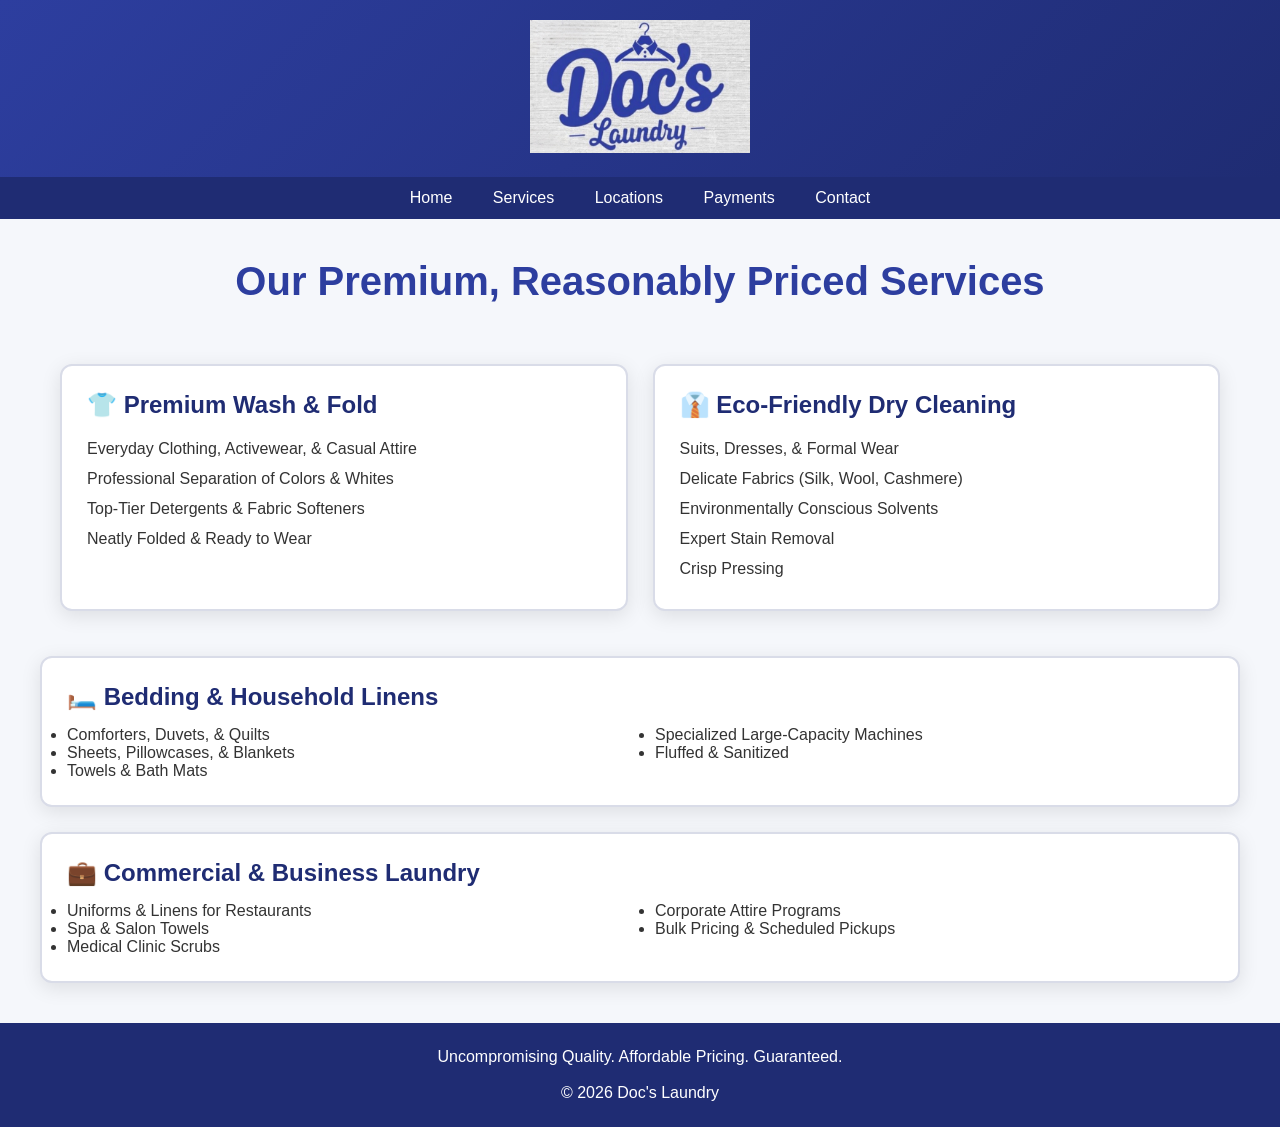
==== services.html @ 60afcdf7 "Upload missing services.html and styles.css files" ====
<!DOCTYPE html>
<html lang="en">
<head>
<meta charset="UTF-8">
<meta name="viewport" content="width=device-width, initial-scale=1.0">
<title>Doc's Laundry Services</title>

<style>
*{
    margin:0;
    padding:0;
    box-sizing:border-box;
}

body{
    font-family:'Segoe UI',sans-serif;
    background:#f5f7fb;
    color:#333;
}

header{
    background:linear-gradient(135deg,#2d3e9f,#1f2c73);
    padding:20px;
    text-align:center;
}

.logo{
    max-width:220px;
}

nav{
    background:#1f2c73;
    padding:12px;
    text-align:center;
}

nav a{
    color:white;
    text-decoration:none;
    margin:0 18px;
}

.hero{
    text-align:center;
    padding:40px 20px;
}

.hero h1{
    color:#2d3e9f;
    font-size:2.5rem;
}

.services-grid{
    max-width:1200px;
    margin:auto;
    padding:20px;
    display:grid;
    grid-template-columns:repeat(auto-fit,minmax(350px,1fr));
    gap:25px;
}

.service-card{
    background:white;
    border-radius:12px;
    padding:25px;
    box-shadow:0 5px 20px rgba(0,0,0,.1);
    border:2px solid #d9dce8;
}

.service-card h2{
    color:#1f2c73;
    margin-bottom:15px;
}

.service-card ul{
    list-style:none;
}

.service-card li{
    padding:6px 0;
}

.full-width{
    max-width:1200px;
    margin:25px auto;
    background:white;
    border-radius:12px;
    padding:25px;
    box-shadow:0 5px 20px rgba(0,0,0,.1);
    border:2px solid #d9dce8;
}

.two-column{
    display:grid;
    grid-template-columns:1fr 1fr;
    gap:30px;
}

footer{
    margin-top:40px;
    background:#1f2c73;
    color:white;
    text-align:center;
    padding:25px;
}

@media(max-width:768px){
    .two-column{
        grid-template-columns:1fr;
    }
}
</style>
</head>

<body>

<header>
    <img src="IMG_0883.jpeg" alt="Doc's Laundry Logo" class="logo">
</header>

<nav>
    <a href="index.html">Home</a>
    <a href="services.html">Services</a>
    <a href="index.html#locations">Locations</a>
    <a href="index.html#payments">Payments</a>
    <a href="index.html#contact">Contact</a>
</nav>

<section class="hero">
    <h1>Our Premium, Reasonably Priced Services</h1>
</section>

<div class="services-grid">

    <div class="service-card">
        <h2>👕 Premium Wash & Fold</h2>
        <ul>
            <li>Everyday Clothing, Activewear, & Casual Attire</li>
            <li>Professional Separation of Colors & Whites</li>
            <li>Top-Tier Detergents & Fabric Softeners</li>
            <li>Neatly Folded & Ready to Wear</li>
        </ul>
    </div>

    <div class="service-card">
        <h2>👔 Eco-Friendly Dry Cleaning</h2>
        <ul>
            <li>Suits, Dresses, & Formal Wear</li>
            <li>Delicate Fabrics (Silk, Wool, Cashmere)</li>
            <li>Environmentally Conscious Solvents</li>
            <li>Expert Stain Removal</li>
            <li>Crisp Pressing</li>
        </ul>
    </div>

</div>

<div class="full-width">
    <h2 style="color:#1f2c73; margin-bottom:15px;">
        🛏️ Bedding & Household Linens
    </h2>

    <div class="two-column">
        <ul>
            <li>Comforters, Duvets, & Quilts</li>
            <li>Sheets, Pillowcases, & Blankets</li>
            <li>Towels & Bath Mats</li>
        </ul>

        <ul>
            <li>Specialized Large-Capacity Machines</li>
            <li>Fluffed & Sanitized</li>
        </ul>
    </div>
</div>

<div class="full-width">
    <h2 style="color:#1f2c73; margin-bottom:15px;">
        💼 Commercial & Business Laundry
    </h2>

    <div class="two-column">
        <ul>
            <li>Uniforms & Linens for Restaurants</li>
            <li>Spa & Salon Towels</li>
            <li>Medical Clinic Scrubs</li>
        </ul>

        <ul>
            <li>Corporate Attire Programs</li>
            <li>Bulk Pricing & Scheduled Pickups</li>
        </ul>
    </div>
</div>

<footer>
    <p>Uncompromising Quality. Affordable Pricing. Guaranteed.</p>
    <br>
    <p>© 2026 Doc's Laundry</p>
</footer>

</body>
</html>
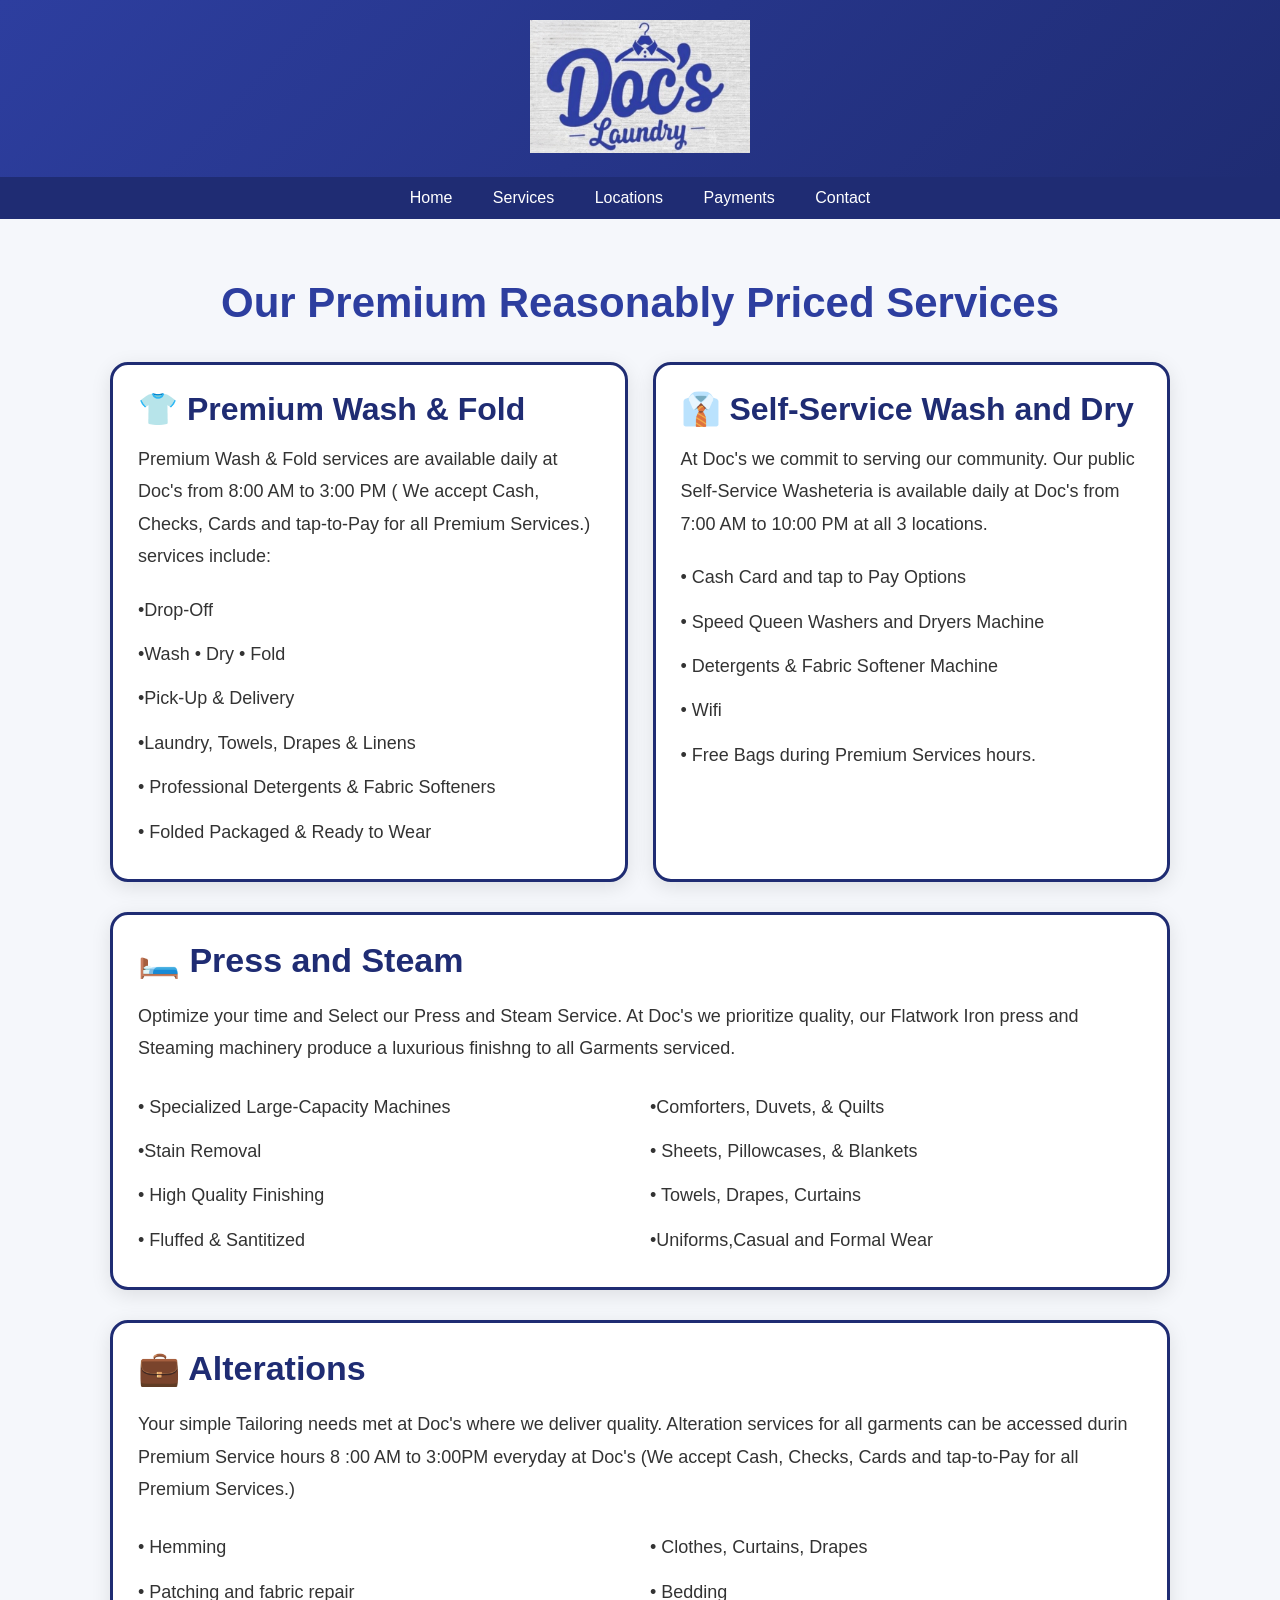
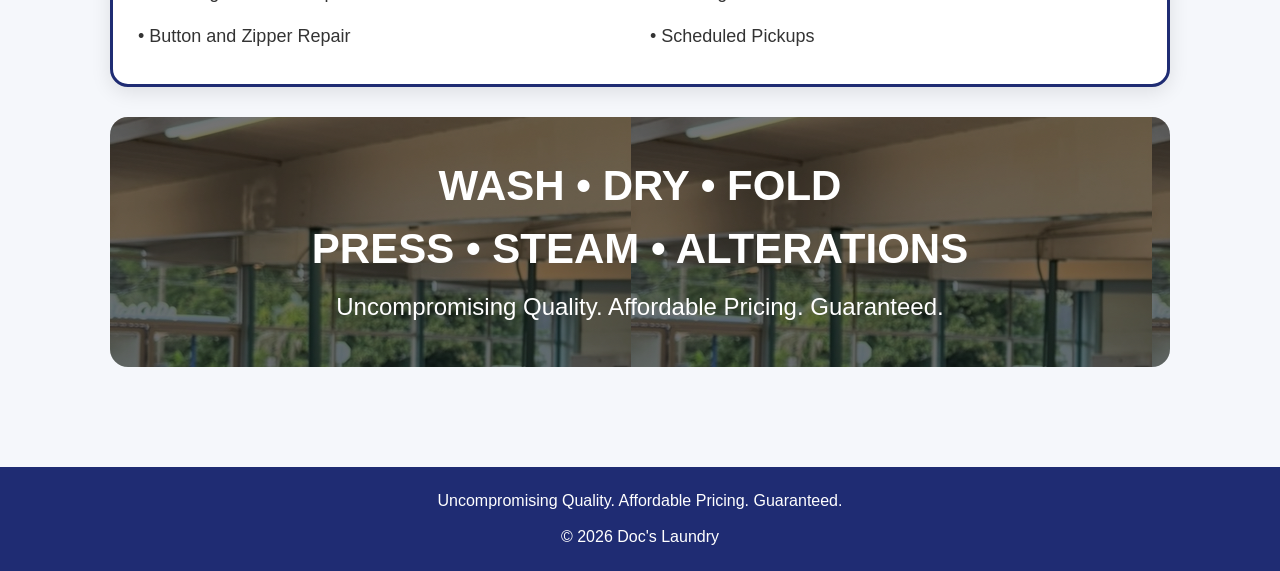
==== commit 93e40ba9: "Update services.html to display exact premium services section content visible on index.html homepag" ====
--- a/services.html
+++ b/services.html
@@ -50,50 +50,135 @@
     font-size:2.5rem;
 }
 
-.services-grid{
-    max-width:1200px;
+section{
+    padding:60px 20px;
+    max-width:1100px;
     margin:auto;
-    padding:20px;
+    width:100%;
+}
+
+h2{
+    text-align:center;
+    margin-bottom:25px;
+    color:#2d3e9f;
+    font-size:42px;
+}
+
+.services-style{
     display:grid;
-    grid-template-columns:repeat(auto-fit,minmax(350px,1fr));
+    grid-template-columns:repeat(auto-fit,minmax(450px,1fr));
     gap:25px;
+    margin-top:35px;
 }
 
 .service-card{
     background:white;
-    border-radius:12px;
+    border-radius:18px;
     padding:25px;
     box-shadow:0 5px 20px rgba(0,0,0,.1);
-    border:2px solid #d9dce8;
-}
-
-.service-card h2{
+    border:3px solid #1f2c73;
+}
+
+.service-card h3{
     color:#1f2c73;
     margin-bottom:15px;
+    font-size:32px;
 }
 
 .service-card ul{
     list-style:none;
+    color:#333;
+    font-size:18px;
+    line-height:1.8;
 }
 
 .service-card li{
     padding:6px 0;
 }
 
-.full-width{
-    max-width:1200px;
-    margin:25px auto;
+.service-card p{
+    margin-bottom: 15px;
+    color:#333;
+    font-size:18px;
+    line-height:1.8;
+}
+
+.full-width-card{
+    margin-top:30px;
     background:white;
-    border-radius:12px;
+    border-radius:18px;
     padding:25px;
     box-shadow:0 5px 20px rgba(0,0,0,.1);
-    border:2px solid #d9dce8;
+    border:3px solid #1f2c73;
+}
+
+.full-width-card h3{
+    color:#1f2c73;
+    font-size:34px;
+    margin-bottom:20px;
+}
+
+.full-width-card p{
+    color:#333;
+    font-size:18px;
+    line-height:1.8;
+    margin-bottom:15px;
 }
 
 .two-column{
     display:grid;
-    grid-template-columns:1fr 1fr;
-    gap:30px;
+    grid-template-columns:repeat(auto-fit,minmax(300px,1fr));
+    gap:20px;
+    margin-top:20px;
+}
+
+.two-column ul{
+    list-style:none;
+    color:#333;
+    font-size:18px;
+    line-height:1.8;
+}
+
+.two-column li{
+    padding:6px 0;
+}
+
+.extra-services{
+    background-image:url('laundry.jpeg');
+    margin-top:30px;
+    border-radius:18px;
+    min-height:250px;
+    display:flex;
+    align-items:center;
+    justify-content:center;
+    position:relative;
+}
+
+.extra-services::before{
+    content:"";
+    position:absolute;
+    inset:0;
+    background:rgba(0,0,0,0.55);
+    border-radius:18px;
+}
+
+.extra-services-content{
+    position:relative;
+    text-align:center;
+    max-width:800px;
+    z-index:1;
+}
+
+.extra-services-content h3{
+    color:white;
+    font-size:42px;
+    margin-bottom:15px;
+}
+
+.extra-services-content p{
+    color:white;
+    font-size:24px;
+    margin-top:20px;
 }
 
 footer{
@@ -126,72 +211,98 @@
     <a href="index.html#contact">Contact</a>
 </nav>
 
-<section class="hero">
-    <h1>Our Premium, Reasonably Priced Services</h1>
+<section>
+    <h2 style="font-size:42px;">
+        Our Premium Reasonably Priced Services
+    </h2>
+
+    <div class="services-style">
+
+        <!-- WASH & FOLD -->
+        <div class="service-card">
+            <h3>👕 Premium Wash & Fold</h3>
+
+            <ul>
+                <p>
+                    Premium Wash & Fold services are available daily at Doc's from 8:00 AM to 3:00 PM ( We accept Cash, Checks, Cards and tap-to-Pay for all Premium Services.) services include:
+                </p>
+                <li>•Drop-Off</li>
+                <li>•Wash • Dry • Fold</li>
+                <li>•Pick-Up & Delivery</li>
+                <li>•Laundry, Towels, Drapes & Linens</li>
+                <li>• Professional Detergents & Fabric Softeners</li>
+                <li>• Folded Packaged & Ready to Wear</li>
+            </ul>
+        </div>
+
+        <!-- Self-Service -->
+        <div class="service-card">
+            <h3>👔 Self-Service Wash and Dry</h3>
+
+            <ul>
+                <p>At Doc's we commit to serving our community. Our public Self-Service Washeteria is available daily at Doc's from 7:00 AM to 10:00 PM at all 3 locations.</p>
+                <li>• Cash Card and tap to Pay Options</li>
+                <li>• Speed Queen Washers and Dryers Machine</li>
+                <li>• Detergents & Fabric Softener Machine</li>
+                <li>• Wifi</li>
+                <li>• Free Bags during Premium Services hours.</li>
+            </ul>
+        </div>
+
+    </div>
+
+    <!--Press Steam -->
+    <div class="full-width-card">
+        <h3>🛏️ Press and Steam</h3>
+        <p>Optimize your time and Select our Press and Steam Service. At Doc's we prioritize quality, our Flatwork Iron press and Steaming machinery produce a luxurious finishng to all Garments serviced.</p>
+        
+        <div class="two-column">
+            <ul>
+                <li>• Specialized Large-Capacity Machines</li>
+                <li>•Stain Removal</li>
+                <li>• High Quality Finishing</li>
+                <li>• Fluffed & Santitized</li>
+            </ul>
+
+            <ul>
+                <li>•Comforters, Duvets, & Quilts</li>
+                <li>• Sheets, Pillowcases, & Blankets</li>
+                <li>• Towels, Drapes, Curtains</li>
+                <li>•Uniforms,Casual and Formal Wear</li>
+            </ul>
+        </div>
+    </div>
+
+    <!-- Alterations -->
+    <div class="full-width-card">
+        <h3>💼 Alterations</h3>
+        <p>Your simple Tailoring needs met at Doc's where we deliver quality. Alteration services for all garments can be accessed durin Premium Service hours 8 :00 AM to 3:00PM everyday at Doc's (We accept Cash, Checks, Cards and tap-to-Pay for all Premium Services.)</p>
+        
+        <div class="two-column">
+            <ul>
+                <li>• Hemming</li>
+                <li>• Patching and fabric repair</li>
+                <li>• Button and Zipper Repair</li>
+            </ul>
+
+            <ul>
+                <li>• Clothes, Curtains, Drapes</li>
+                <li>• Bedding</li>
+                <li>• Scheduled Pickups</li>
+            </ul>
+        </div>
+    </div>
+
+    <!-- EXTRA SERVICES -->
+    <div class="extra-services">
+        <div class="extra-services-content">
+            <h3>WASH • DRY • FOLD</h3>
+            <h3>PRESS • STEAM • ALTERATIONS</h3>
+            <p>Uncompromising Quality. Affordable Pricing. Guaranteed.</p>
+        </div>
+    </div>
+
 </section>
-
-<div class="services-grid">
-
-    <div class="service-card">
-        <h2>👕 Premium Wash & Fold</h2>
-        <ul>
-            <li>Everyday Clothing, Activewear, & Casual Attire</li>
-            <li>Professional Separation of Colors & Whites</li>
-            <li>Top-Tier Detergents & Fabric Softeners</li>
-            <li>Neatly Folded & Ready to Wear</li>
-        </ul>
-    </div>
-
-    <div class="service-card">
-        <h2>👔 Eco-Friendly Dry Cleaning</h2>
-        <ul>
-            <li>Suits, Dresses, & Formal Wear</li>
-            <li>Delicate Fabrics (Silk, Wool, Cashmere)</li>
-            <li>Environmentally Conscious Solvents</li>
-            <li>Expert Stain Removal</li>
-            <li>Crisp Pressing</li>
-        </ul>
-    </div>
-
-</div>
-
-<div class="full-width">
-    <h2 style="color:#1f2c73; margin-bottom:15px;">
-        🛏️ Bedding & Household Linens
-    </h2>
-
-    <div class="two-column">
-        <ul>
-            <li>Comforters, Duvets, & Quilts</li>
-            <li>Sheets, Pillowcases, & Blankets</li>
-            <li>Towels & Bath Mats</li>
-        </ul>
-
-        <ul>
-            <li>Specialized Large-Capacity Machines</li>
-            <li>Fluffed & Sanitized</li>
-        </ul>
-    </div>
-</div>
-
-<div class="full-width">
-    <h2 style="color:#1f2c73; margin-bottom:15px;">
-        💼 Commercial & Business Laundry
-    </h2>
-
-    <div class="two-column">
-        <ul>
-            <li>Uniforms & Linens for Restaurants</li>
-            <li>Spa & Salon Towels</li>
-            <li>Medical Clinic Scrubs</li>
-        </ul>
-
-        <ul>
-            <li>Corporate Attire Programs</li>
-            <li>Bulk Pricing & Scheduled Pickups</li>
-        </ul>
-    </div>
-</div>
 
 <footer>
     <p>Uncompromising Quality. Affordable Pricing. Guaranteed.</p>
@@ -200,4 +311,4 @@
 </footer>
 
 </body>
-</html>+</html>
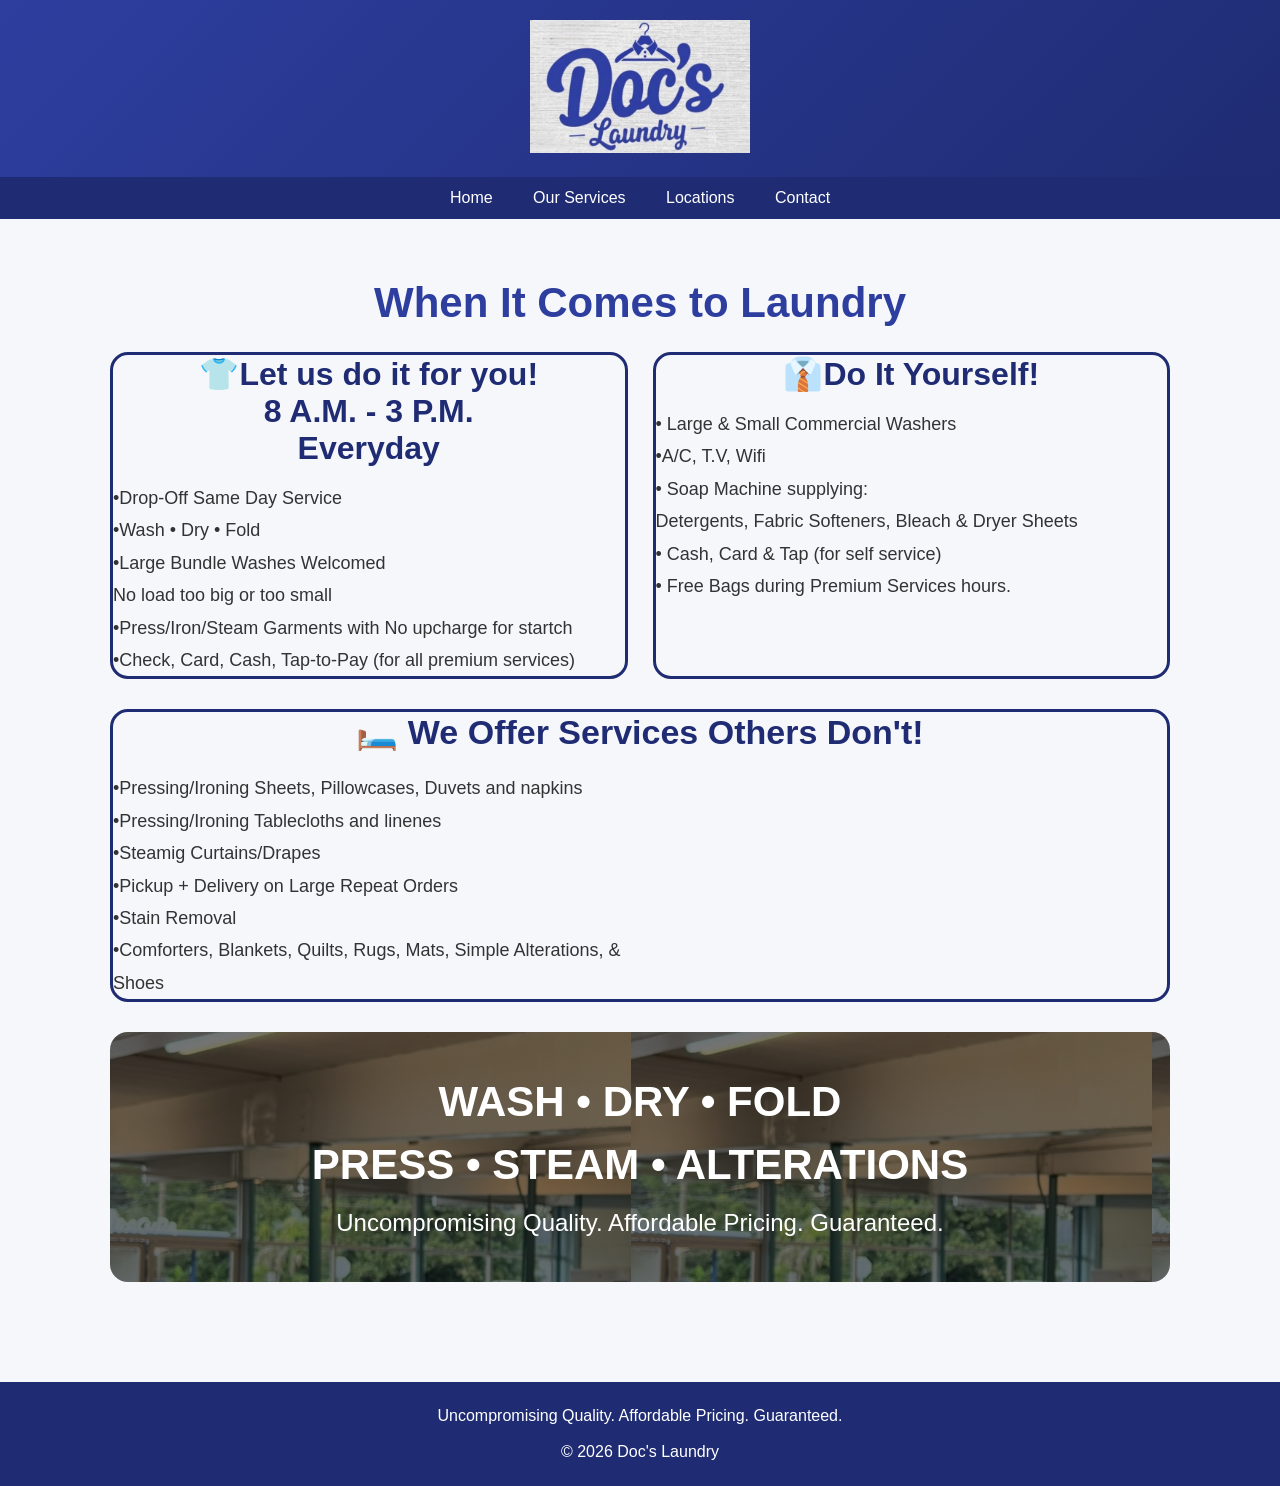
==== commit 38d5ddf7: "Revise services layout and update service descriptions Refactor services section with updated styles" ====
--- a/services.html
+++ b/services.html
@@ -40,35 +40,25 @@
     margin:0 18px;
 }
 
-.hero{
-    text-align:center;
-    padding:40px 20px;
-}
-
-.hero h1{
-    color:#2d3e9f;
-    font-size:2.5rem;
-}
-
-section{
+.section{
     padding:60px 20px;
     max-width:1100px;
     margin:auto;
     width:100%;
 }
 
-h2{
+.section-title{
     text-align:center;
     margin-bottom:25px;
     color:#2d3e9f;
     font-size:42px;
 }
 
-.services-style{
+.grid-2{
     display:grid;
-    grid-template-columns:repeat(auto-fit,minmax(450px,1fr));
+    grid-template-columns:repeat(auto-fit,minmax(300px,1fr));
     gap:25px;
-    margin-top:35px;
+    margin-top:25px;
 }
 
 .service-card{
@@ -90,17 +80,7 @@
     color:#333;
     font-size:18px;
     line-height:1.8;
-}
-
-.service-card li{
-    padding:6px 0;
-}
-
-.service-card p{
-    margin-bottom: 15px;
-    color:#333;
-    font-size:18px;
-    line-height:1.8;
+    padding-left:0;
 }
 
 .full-width-card{
@@ -110,37 +90,6 @@
     padding:25px;
     box-shadow:0 5px 20px rgba(0,0,0,.1);
     border:3px solid #1f2c73;
-}
-
-.full-width-card h3{
-    color:#1f2c73;
-    font-size:34px;
-    margin-bottom:20px;
-}
-
-.full-width-card p{
-    color:#333;
-    font-size:18px;
-    line-height:1.8;
-    margin-bottom:15px;
-}
-
-.two-column{
-    display:grid;
-    grid-template-columns:repeat(auto-fit,minmax(300px,1fr));
-    gap:20px;
-    margin-top:20px;
-}
-
-.two-column ul{
-    list-style:none;
-    color:#333;
-    font-size:18px;
-    line-height:1.8;
-}
-
-.two-column li{
-    padding:6px 0;
 }
 
 .extra-services{
@@ -190,7 +139,7 @@
 }
 
 @media(max-width:768px){
-    .two-column{
+    .grid-2{
         grid-template-columns:1fr;
     }
 }
@@ -205,95 +154,125 @@
 
 <nav>
     <a href="index.html">Home</a>
-    <a href="services.html">Services</a>
+    <a href="services.html"> Our Services</a>
     <a href="index.html#locations">Locations</a>
-    <a href="index.html#payments">Payments</a>
+   
     <a href="index.html#contact">Contact</a>
 </nav>
 
-<section>
-    <h2 style="font-size:42px;">
-        Our Premium Reasonably Priced Services
-    </h2>
-
-    <div class="services-style">
-
-        <!-- WASH & FOLD -->
-        <div class="service-card">
-            <h3>👕 Premium Wash & Fold</h3>
-
-            <ul>
-                <p>
-                    Premium Wash & Fold services are available daily at Doc's from 8:00 AM to 3:00 PM ( We accept Cash, Checks, Cards and tap-to-Pay for all Premium Services.) services include:
-                </p>
-                <li>•Drop-Off</li>
-                <li>•Wash • Dry • Fold</li>
-                <li>•Pick-Up & Delivery</li>
-                <li>•Laundry, Towels, Drapes & Linens</li>
-                <li>• Professional Detergents & Fabric Softeners</li>
-                <li>• Folded Packaged & Ready to Wear</li>
+<section class="section">
+    <h2 class="section-title">When It  Comes to Laundry</h2>
+
+    <div class="grid-2">
+
+         <!-- WASH & FOLD -->
+
+        <div class="card card-light" style="
+            border:3px solid #1f2c73;
+            border-radius:18px;
+        ">
+            <h3 style="
+                color:#1f2c73;
+                font-size:32px;
+                margin-bottom:15px;
+            ">
+               <center>👕Let us do it for you!  <br>
+<center> 8 A.M. - 3 P.M. <br> Everyday 
+            </h3>
+            <ul style="
+                list-style:none;
+                color:#333;
+                font-size:18px;
+                line-height:1.8;
+            "> 	
+<li>•Drop-Off Same Day Service </li>
+<li>•Wash • Dry • Fold</li>
+<li>•Large Bundle Washes Welcomed<br> No load too big or too small</li>           
+               
+                <li>•Press/Iron/Steam Garments with No upcharge for startch</li><li>•Check, Card, Cash, Tap-to-Pay (for all premium services)</li>
+           </ul>
+        </div>
+
+        <!-- Self-Service -->
+
+        <div class="card card-light" style="
+            border:3px solid #1f2c73;
+            border-radius:18px;
+        ">
+            <h3 style="
+                color:#1f2c73;
+                font-size:32px;
+                margin-bottom:15px;
+            ">
+                 <center> 👔Do It Yourself!
+             </h3>
+
+            <ul style="
+                list-style:none;
+                color:#333;
+                font-size:18px;
+                line-height:1.8;
+            ">                <li>• Large & Small Commercial Washers</li>
+                <li>•A/C, T.V, Wifi </li>
+                <li>• Soap Machine supplying:<br> Detergents, Fabric Softeners, Bleach & Dryer Sheets</li>
+                <li>• Cash, Card & Tap (for self service)</li>
+                <li>• Free Bags during Premium Services hours.</li>
+
+
             </ul>
         </div>
 
-        <!-- Self-Service -->
-        <div class="service-card">
-            <h3>👔 Self-Service Wash and Dry</h3>
-
-            <ul>
-                <p>At Doc's we commit to serving our community. Our public Self-Service Washeteria is available daily at Doc's from 7:00 AM to 10:00 PM at all 3 locations.</p>
-                <li>• Cash Card and tap to Pay Options</li>
-                <li>• Speed Queen Washers and Dryers Machine</li>
-                <li>• Detergents & Fabric Softener Machine</li>
-                <li>• Wifi</li>
-                <li>• Free Bags during Premium Services hours.</li>
-            </ul>
-        </div>
-
     </div>
 
     <!--Press Steam -->
-    <div class="full-width-card">
-        <h3>🛏️ Press and Steam</h3>
-        <p>Optimize your time and Select our Press and Steam Service. At Doc's we prioritize quality, our Flatwork Iron press and Steaming machinery produce a luxurious finishng to all Garments serviced.</p>
-        
-        <div class="two-column">
-            <ul>
-                <li>• Specialized Large-Capacity Machines</li>
+
+    <div class="card card-light" style="
+        margin-top:30px;
+        border:3px solid #1f2c73;
+        border-radius:18px;
+    ">
+
+        <h3 style="
+            color:#1f2c73;
+            font-size:34px;
+            margin-bottom:20px;
+        ">
+            <center>🛏️ We Offer Services Others Don't!
+        </h3>
+	    <div style="
+            display:grid;
+            grid-template-columns:repeat(auto-fit,minmax(300px,1fr));
+            gap:20px;
+        ">
+
+            <ul style="
+                list-style:none;
+                color:#333;
+                font-size:18px;
+                line-height:1.8;
+            ">
+<li>•Pressing/Ironing Sheets, Pillowcases, Duvets and napkins</li>
+                <li>•Pressing/Ironing Tablecloths and linenes</li>
+                <li>•Steamig Curtains/Drapes</li>
+
+		<li>•Pickup + Delivery on Large Repeat Orders</li>
                 <li>•Stain Removal</li>
-                <li>• High Quality Finishing</li>
-                <li>• Fluffed & Santitized</li>
-            </ul>
-
-            <ul>
-                <li>•Comforters, Duvets, & Quilts</li>
-                <li>• Sheets, Pillowcases, & Blankets</li>
-                <li>• Towels, Drapes, Curtains</li>
-                <li>•Uniforms,Casual and Formal Wear</li>
-            </ul>
+                <li>•Comforters, Blankets, Quilts, Rugs, Mats, Simple Alterations, & Shoes</li>
+                </ul>
+
+            <ul style="
+                list-style:none;
+                color:#333;
+                font-size:18px;
+                line-height:1.8;
+            ">
+                            </ul>
+
         </div>
     </div>
 
-    <!-- Alterations -->
-    <div class="full-width-card">
-        <h3>💼 Alterations</h3>
-        <p>Your simple Tailoring needs met at Doc's where we deliver quality. Alteration services for all garments can be accessed durin Premium Service hours 8 :00 AM to 3:00PM everyday at Doc's (We accept Cash, Checks, Cards and tap-to-Pay for all Premium Services.)</p>
-        
-        <div class="two-column">
-            <ul>
-                <li>• Hemming</li>
-                <li>• Patching and fabric repair</li>
-                <li>• Button and Zipper Repair</li>
-            </ul>
-
-            <ul>
-                <li>• Clothes, Curtains, Drapes</li>
-                <li>• Bedding</li>
-                <li>• Scheduled Pickups</li>
-            </ul>
-        </div>
-    </div>
-
-    <!-- EXTRA SERVICES -->
+
+        <!-- EXTRA SERVICES -->
     <div class="extra-services">
         <div class="extra-services-content">
             <h3>WASH • DRY • FOLD</h3>
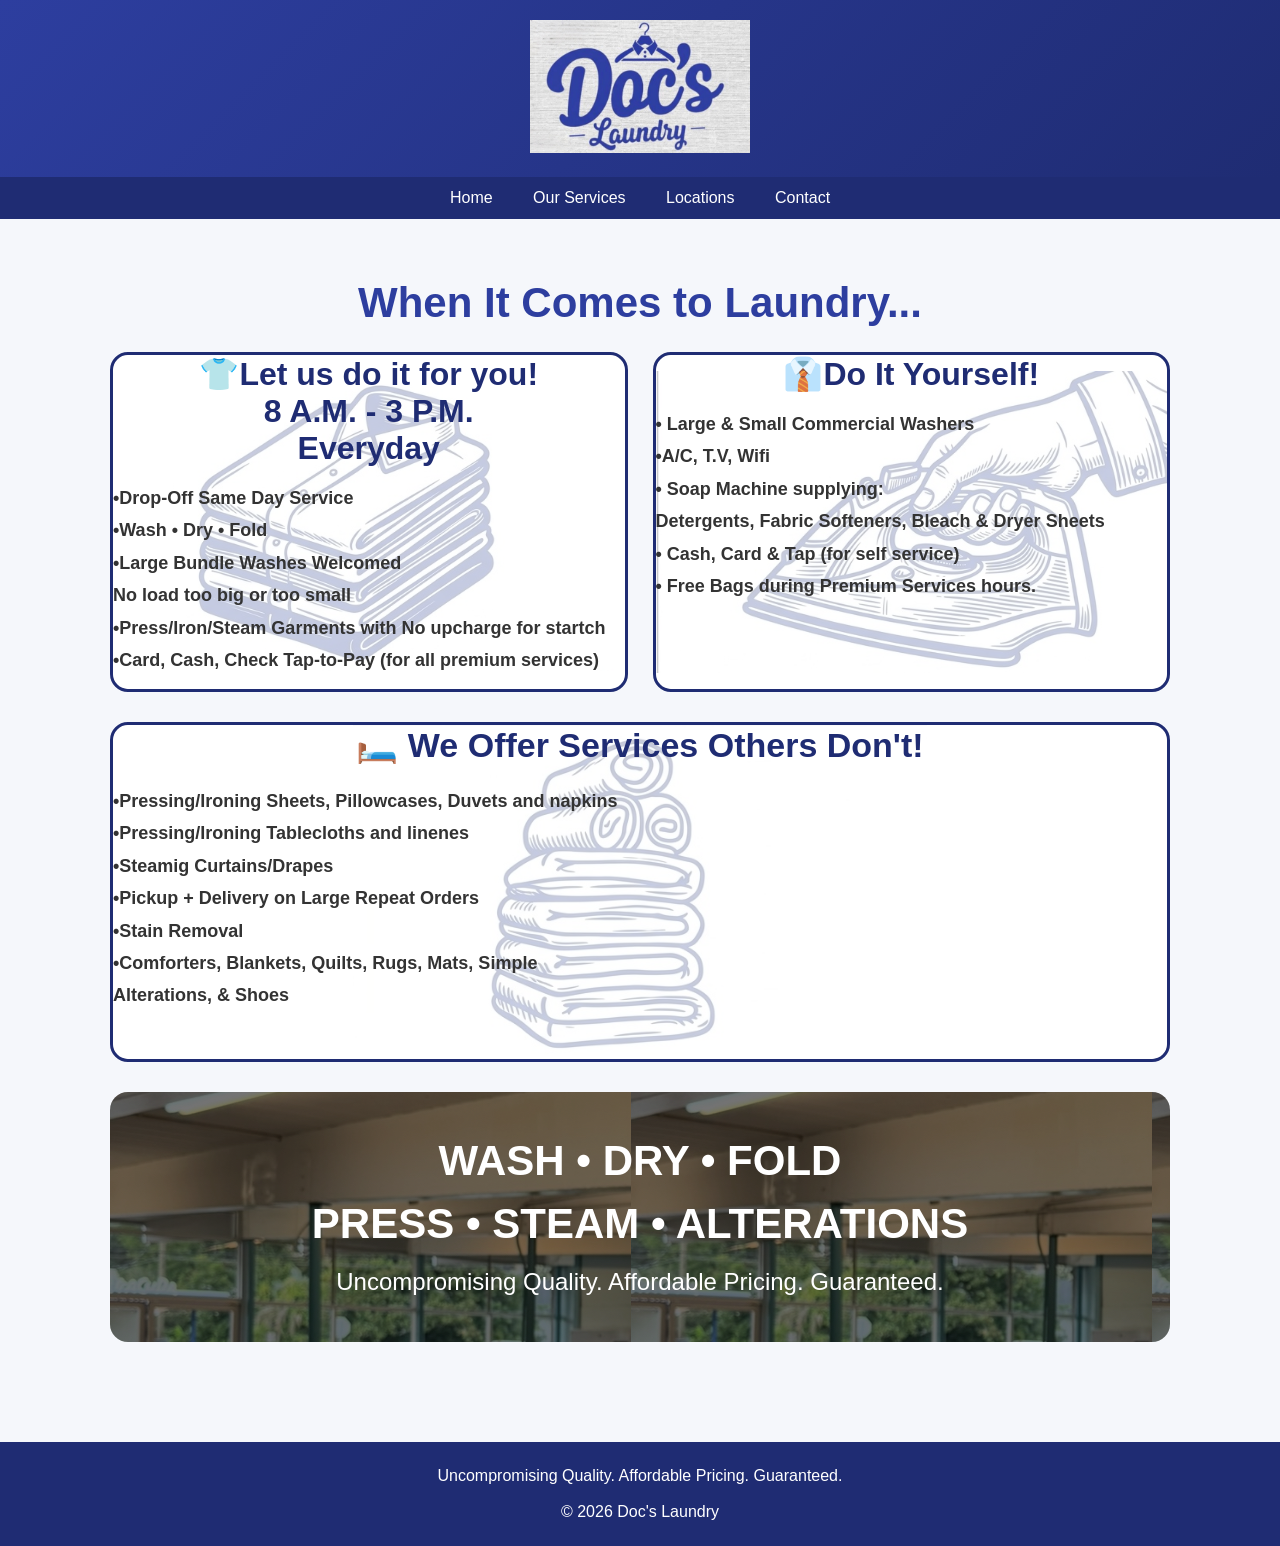
==== commit dbcdfa0a: "Add files via upload" ====
--- a/services.html
+++ b/services.html
@@ -1,293 +1,327 @@
-<!DOCTYPE html>
-<html lang="en">
-<head>
-<meta charset="UTF-8">
-<meta name="viewport" content="width=device-width, initial-scale=1.0">
-<title>Doc's Laundry Services</title>
-
-<style>
-*{
-    margin:0;
-    padding:0;
-    box-sizing:border-box;
-}
-
-body{
-    font-family:'Segoe UI',sans-serif;
-    background:#f5f7fb;
-    color:#333;
-}
-
-header{
-    background:linear-gradient(135deg,#2d3e9f,#1f2c73);
-    padding:20px;
-    text-align:center;
-}
-
-.logo{
-    max-width:220px;
-}
-
-nav{
-    background:#1f2c73;
-    padding:12px;
-    text-align:center;
-}
-
-nav a{
-    color:white;
-    text-decoration:none;
-    margin:0 18px;
-}
-
-.section{
-    padding:60px 20px;
-    max-width:1100px;
-    margin:auto;
-    width:100%;
-}
-
-.section-title{
-    text-align:center;
-    margin-bottom:25px;
-    color:#2d3e9f;
-    font-size:42px;
-}
-
-.grid-2{
-    display:grid;
-    grid-template-columns:repeat(auto-fit,minmax(300px,1fr));
-    gap:25px;
-    margin-top:25px;
-}
-
-.service-card{
-    background:white;
-    border-radius:18px;
-    padding:25px;
-    box-shadow:0 5px 20px rgba(0,0,0,.1);
-    border:3px solid #1f2c73;
-}
-
-.service-card h3{
-    color:#1f2c73;
-    margin-bottom:15px;
-    font-size:32px;
-}
-
-.service-card ul{
-    list-style:none;
-    color:#333;
-    font-size:18px;
-    line-height:1.8;
-    padding-left:0;
-}
-
-.full-width-card{
-    margin-top:30px;
-    background:white;
-    border-radius:18px;
-    padding:25px;
-    box-shadow:0 5px 20px rgba(0,0,0,.1);
-    border:3px solid #1f2c73;
-}
-
-.extra-services{
-    background-image:url('laundry.jpeg');
-    margin-top:30px;
-    border-radius:18px;
-    min-height:250px;
-    display:flex;
-    align-items:center;
-    justify-content:center;
-    position:relative;
-}
-
-.extra-services::before{
-    content:"";
-    position:absolute;
-    inset:0;
-    background:rgba(0,0,0,0.55);
-    border-radius:18px;
-}
-
-.extra-services-content{
-    position:relative;
-    text-align:center;
-    max-width:800px;
-    z-index:1;
-}
-
-.extra-services-content h3{
-    color:white;
-    font-size:42px;
-    margin-bottom:15px;
-}
-
-.extra-services-content p{
-    color:white;
-    font-size:24px;
-    margin-top:20px;
-}
-
-footer{
-    margin-top:40px;
-    background:#1f2c73;
-    color:white;
-    text-align:center;
-    padding:25px;
-}
-
-@media(max-width:768px){
-    .grid-2{
-        grid-template-columns:1fr;
-    }
-}
-</style>
-</head>
-
-<body>
-
-<header>
-    <img src="IMG_0883.jpeg" alt="Doc's Laundry Logo" class="logo">
-</header>
-
-<nav>
-    <a href="index.html">Home</a>
-    <a href="services.html"> Our Services</a>
-    <a href="index.html#locations">Locations</a>
-   
-    <a href="index.html#contact">Contact</a>
-</nav>
-
-<section class="section">
-    <h2 class="section-title">When It  Comes to Laundry</h2>
-
-    <div class="grid-2">
-
-         <!-- WASH & FOLD -->
-
-        <div class="card card-light" style="
-            border:3px solid #1f2c73;
-            border-radius:18px;
-        ">
-            <h3 style="
-                color:#1f2c73;
-                font-size:32px;
-                margin-bottom:15px;
-            ">
-               <center>👕Let us do it for you!  <br>
-<center> 8 A.M. - 3 P.M. <br> Everyday 
-            </h3>
-            <ul style="
-                list-style:none;
-                color:#333;
-                font-size:18px;
-                line-height:1.8;
-            "> 	
-<li>•Drop-Off Same Day Service </li>
-<li>•Wash • Dry • Fold</li>
-<li>•Large Bundle Washes Welcomed<br> No load too big or too small</li>           
-               
-                <li>•Press/Iron/Steam Garments with No upcharge for startch</li><li>•Check, Card, Cash, Tap-to-Pay (for all premium services)</li>
-           </ul>
-        </div>
-
-        <!-- Self-Service -->
-
-        <div class="card card-light" style="
-            border:3px solid #1f2c73;
-            border-radius:18px;
-        ">
-            <h3 style="
-                color:#1f2c73;
-                font-size:32px;
-                margin-bottom:15px;
-            ">
-                 <center> 👔Do It Yourself!
-             </h3>
-
-            <ul style="
-                list-style:none;
-                color:#333;
-                font-size:18px;
-                line-height:1.8;
-            ">                <li>• Large & Small Commercial Washers</li>
-                <li>•A/C, T.V, Wifi </li>
-                <li>• Soap Machine supplying:<br> Detergents, Fabric Softeners, Bleach & Dryer Sheets</li>
-                <li>• Cash, Card & Tap (for self service)</li>
-                <li>• Free Bags during Premium Services hours.</li>
-
-
-            </ul>
-        </div>
-
-    </div>
-
-    <!--Press Steam -->
-
-    <div class="card card-light" style="
-        margin-top:30px;
-        border:3px solid #1f2c73;
-        border-radius:18px;
-    ">
-
-        <h3 style="
-            color:#1f2c73;
-            font-size:34px;
-            margin-bottom:20px;
-        ">
-            <center>🛏️ We Offer Services Others Don't!
-        </h3>
-	    <div style="
-            display:grid;
-            grid-template-columns:repeat(auto-fit,minmax(300px,1fr));
-            gap:20px;
-        ">
-
-            <ul style="
-                list-style:none;
-                color:#333;
-                font-size:18px;
-                line-height:1.8;
-            ">
-<li>•Pressing/Ironing Sheets, Pillowcases, Duvets and napkins</li>
-                <li>•Pressing/Ironing Tablecloths and linenes</li>
-                <li>•Steamig Curtains/Drapes</li>
-
-		<li>•Pickup + Delivery on Large Repeat Orders</li>
-                <li>•Stain Removal</li>
-                <li>•Comforters, Blankets, Quilts, Rugs, Mats, Simple Alterations, & Shoes</li>
-                </ul>
-
-            <ul style="
-                list-style:none;
-                color:#333;
-                font-size:18px;
-                line-height:1.8;
-            ">
-                            </ul>
-
-        </div>
-    </div>
-
-
-        <!-- EXTRA SERVICES -->
-    <div class="extra-services">
-        <div class="extra-services-content">
-            <h3>WASH • DRY • FOLD</h3>
-            <h3>PRESS • STEAM • ALTERATIONS</h3>
-            <p>Uncompromising Quality. Affordable Pricing. Guaranteed.</p>
-        </div>
-    </div>
-
-</section>
-
-<footer>
-    <p>Uncompromising Quality. Affordable Pricing. Guaranteed.</p>
-    <br>
-    <p>© 2026 Doc's Laundry</p>
-</footer>
-
-</body>
-</html>
+<!DOCTYPE html>
+<html lang="en">
+<head>
+<meta charset="UTF-8">
+<meta name="viewport" content="width=device-width, initial-scale=1.0">
+<title>Doc's Laundry Services</title>
+
+<style>
+*{
+    margin:0;
+    padding:0;
+    box-sizing:border-box;
+}
+
+body{
+    font-family:'Segoe UI',sans-serif;
+    background:#f5f7fb;
+    color:#333;
+}
+
+header{
+    background:linear-gradient(135deg,#2d3e9f,#1f2c73);
+    padding:20px;
+    text-align:center;
+}
+
+.logo{
+    max-width:220px;
+}
+
+nav{
+    background:#1f2c73;
+    padding:12px;
+    text-align:center;
+}
+
+nav a{
+    color:white;
+    text-decoration:none;
+    margin:0 18px;
+}
+
+.section{
+    padding:60px 20px;
+    max-width:1100px;
+    margin:auto;
+    width:100%;
+}
+
+.section-title{
+    text-align:center;
+    margin-bottom:25px;
+    color:#2d3e9f;
+    font-size:42px;
+}
+
+.grid-2{
+    display:grid;
+    grid-template-columns:repeat(auto-fit,minmax(300px,1fr));
+    gap:25px;
+    margin-top:25px;
+}
+
+.service-card{
+    background:white;
+    border-radius:18px;
+    padding:25px;
+    box-shadow:0 5px 20px rgba(0,0,0,.1);
+    border:3px solid #1f2c73;
+}
+
+.service-card h3{
+    color:#1f2c73;
+    margin-bottom:15px;
+    font-size:32px;
+}
+
+.service-card ul{
+    list-style:none;
+    color:#333;
+    font-size:18px;
+    line-height:1.8;
+    padding-left:0;
+}
+
+.service-image-card {
+    background-repeat:no-repeat;
+    background-position:center center;
+    background-size:contain;
+    min-height:340px;
+    background-color:white;
+    position:relative;
+}
+
+.service-image-card::before {
+    content:"";
+    position:absolute;
+    inset:0;
+    background:rgba(255, 255, 255, 0.75);
+    pointer-events:none;
+    border-radius:18px;
+}
+
+.service-image-card .card-content {
+    position:relative;
+    z-index:1;
+}
+
+.full-width-card{
+    margin-top:30px;
+    background:white;
+    border-radius:18px;
+    padding:25px;
+    box-shadow:0 5px 20px rgba(0,0,0,.1);
+    border:3px solid #1f2c73;
+}
+
+.extra-services{
+    background-image:url('laundry.jpeg');
+    margin-top:30px;
+    border-radius:18px;
+    min-height:250px;
+    display:flex;
+    align-items:center;
+    justify-content:center;
+    position:relative;
+}
+
+.extra-services::before{
+    content:"";
+    position:absolute;
+    inset:0;
+    background:rgba(0,0,0,0.55);
+    border-radius:18px;
+}
+
+.extra-services-content{
+    position:relative;
+    text-align:center;
+    max-width:800px;
+    z-index:1;
+}
+
+.extra-services-content h3{
+    color:white;
+    font-size:42px;
+    margin-bottom:15px;
+}
+
+.extra-services-content p{
+    color:white;
+    font-size:24px;
+    margin-top:20px;
+}
+
+footer{
+    margin-top:40px;
+    background:#1f2c73;
+    color:white;
+    text-align:center;
+    padding:25px;
+}
+
+@media(max-width:768px){
+    .grid-2{
+        grid-template-columns:1fr;
+    }
+}
+</style>
+</head>
+
+<body>
+
+<header>
+    <img src="IMG_0883.jpeg" alt="Doc's Laundry Logo" class="logo">
+</header>
+
+<nav>
+    <a href="index.html">Home</a>
+    <a href="services.html"> Our Services</a>
+    <a href="index.html#locations">Locations</a>
+   
+    <a href="index.html#contact">Contact</a>
+</nav>
+
+<section class="section">
+    <h2 class="section-title">When It  Comes to Laundry...</h2>
+
+    <div class="grid-2">
+
+         <!-- WASH & FOLD -->
+
+        <div class="card service-image-card" style="
+            border:3px solid #1f2c73;
+            border-radius:18px;
+            background-image:url('folded.jpeg');
+        ">
+            <div class="card-content">
+                <h3 style="
+                    color:#1f2c73;
+                    font-size:32px;
+                    margin-bottom:15px;
+                ">
+                   <center>👕Let us do it for you!  <br>
+<center> 8 A.M. - 3 P.M. <br> Everyday 
+                </h3>
+                <ul style="
+                    list-style:none;
+                    color:#333;
+                    font-size:18px;
+                    font-weight: bold;
+                    line-height:1.8;
+                "> 	
+<li>•Drop-Off Same Day Service </li>
+<li>•Wash • Dry • Fold</li>
+<li>•Large Bundle Washes Welcomed<br> No load too big or too small</li>           
+               
+                <li>•Press/Iron/Steam Garments with No upcharge for startch</li><li>•Card, Cash, Check Tap-to-Pay (for all premium services)</li>
+               </ul>
+            </div>
+        </div>
+
+        <!-- Self-Service -->
+
+        <div class="card service-image-card" style="
+            border:3px solid #1f2c73;
+            border-radius:18px;
+            background-image:url('iron .jpeg');
+        ">
+            <div class="card-content">
+                <h3 style="
+                    color:#1f2c73;
+                    font-size:32px;
+                    margin-bottom:15px;
+                ">
+                     <center> 👔Do It Yourself!
+                 </h3>
+
+                <ul style="
+                    list-style:none;
+                    color:#333;
+                    font-weight: bold;
+                    font-size:18px;
+                    line-height:1.8;
+                ">                <li>• Large & Small Commercial Washers</li>
+                    <li>•A/C, T.V, Wifi </li>
+                    <li>• Soap Machine supplying:<br> Detergents, Fabric Softeners, Bleach & Dryer Sheets</li>
+                    <li>• Cash, Card & Tap (for self service)</li>
+                    <li>• Free Bags during Premium Services hours.</li>
+
+
+                </ul>
+            </div>
+        </div>
+
+    </div>
+
+    <!--Press Steam -->
+
+    <div class="card service-image-card" style="
+        margin-top:30px;
+        border:3px solid #1f2c73;
+        border-radius:18px;
+        background-image:url('towells.jpeg');
+    ">
+        <div class="card-content">
+            <h3 style="
+                color:#1f2c73;
+                font-size:34px;
+                margin-bottom:20px;
+            ">
+                <center>🛏️ We Offer Services Others Don't!
+            </h3>
+	    <div style="
+            display:grid;
+            grid-template-columns:repeat(auto-fit,minmax(300px,1fr));
+            gap:20px;
+        ">
+
+            <ul style="
+                list-style:none;
+                color:#333;
+                font-size:18px;
+		font-weight: bold;
+                line-height:1.8;
+            ">
+<li>•Pressing/Ironing Sheets, Pillowcases, Duvets and napkins</li>
+                <li>•Pressing/Ironing Tablecloths and linenes</li>
+                <li>•Steamig Curtains/Drapes</li>
+
+		<li>•Pickup + Delivery on Large Repeat Orders</li>
+                <li>•Stain Removal</li>
+                <li>•Comforters, Blankets, Quilts, Rugs, Mats, Simple Alterations, & Shoes</li>
+                </ul>
+
+            <ul style="
+                list-style:none;
+                color:#333;
+                font-size:18px;
+                line-height:1.8;
+            ">
+                            </ul>
+
+        </div>
+        </div>
+    </div>
+
+
+        <!-- EXTRA SERVICES -->
+    <div class="extra-services">
+        <div class="extra-services-content">
+            <h3>WASH • DRY • FOLD</h3>
+            <h3>PRESS • STEAM • ALTERATIONS</h3>
+            <p>Uncompromising Quality. Affordable Pricing. Guaranteed.</p>
+        </div>
+    </div>
+
+</section>
+
+<footer>
+    <p>Uncompromising Quality. Affordable Pricing. Guaranteed.</p>
+    <br>
+    <p>© 2026 Doc's Laundry</p>
+</footer>
+
+</body>
+</html>
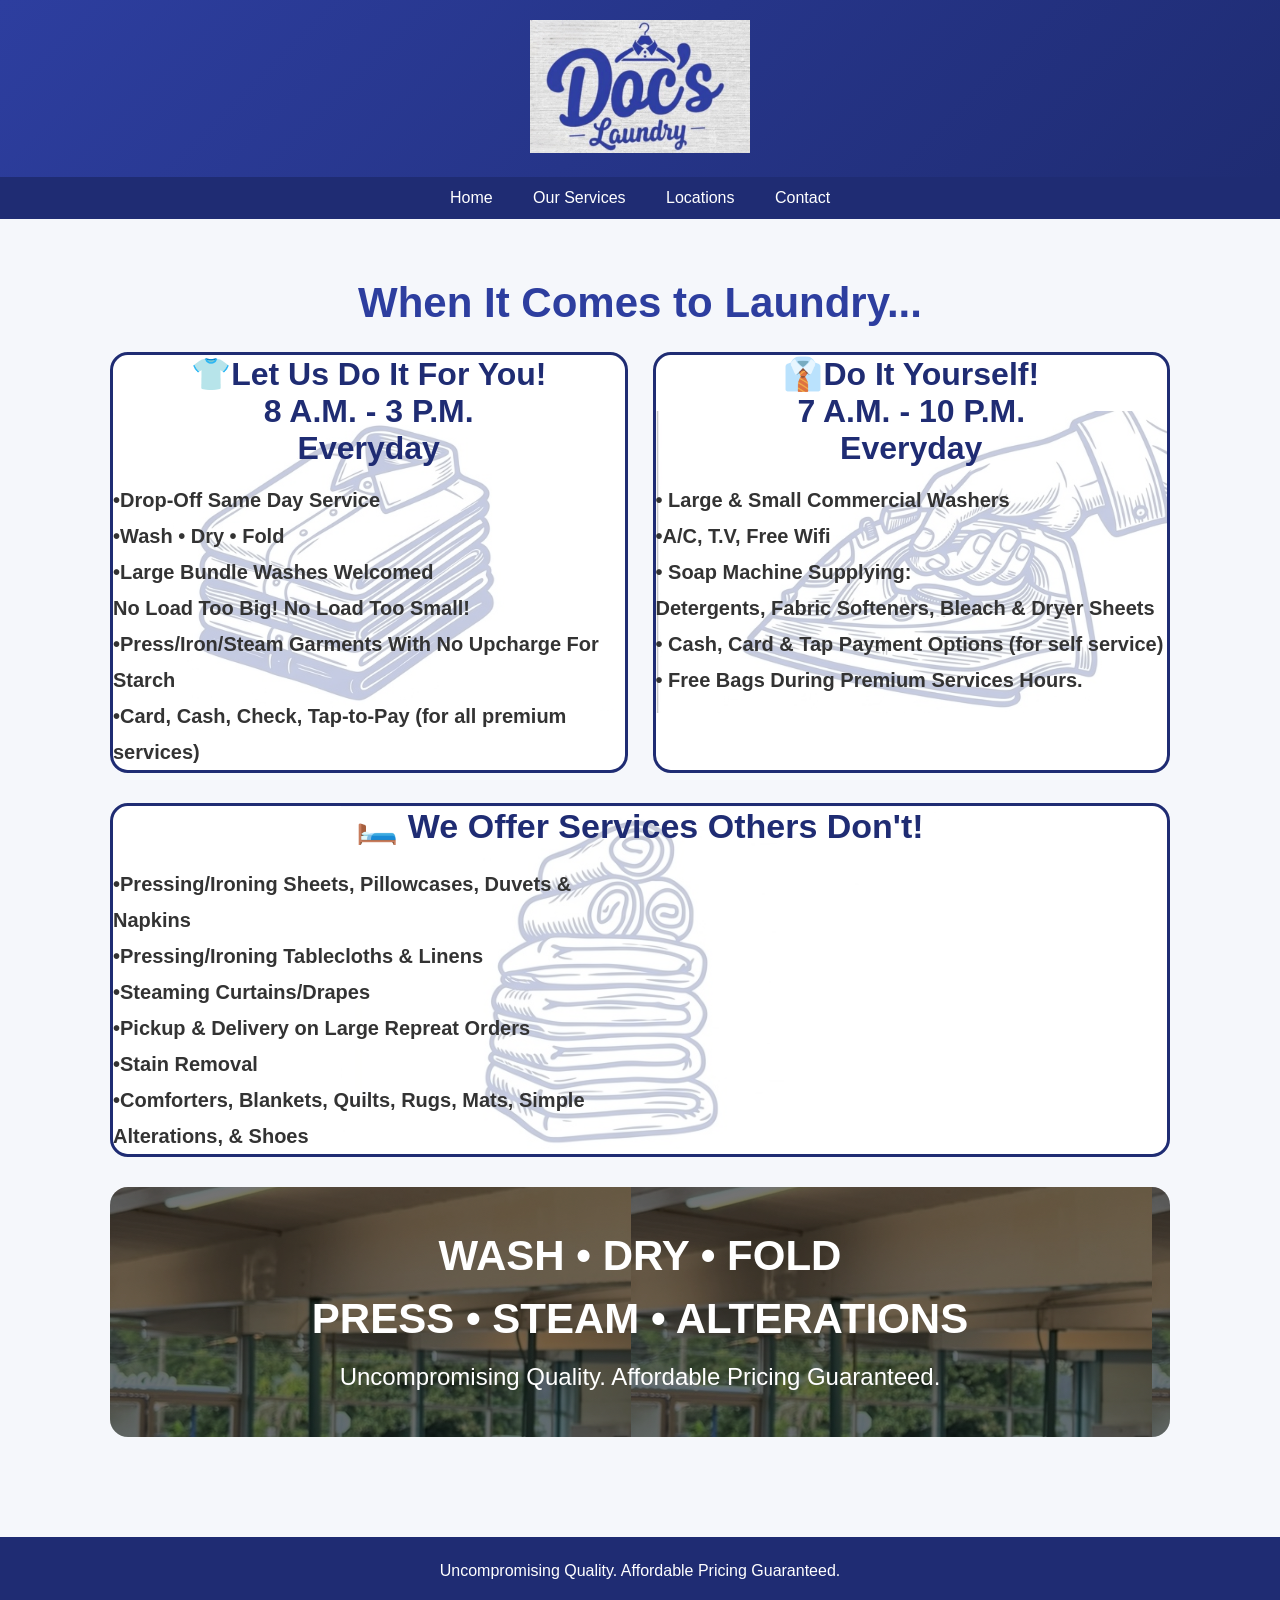
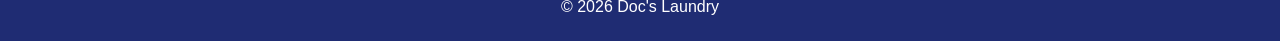
==== commit e2738226: "Update services.html" ====
--- a/services.html
+++ b/services.html
@@ -201,28 +201,29 @@
                     font-size:32px;
                     margin-bottom:15px;
                 ">
-                   <center>👕Let us do it for you!  <br>
+                   <center>👕Let Us Do It For You!  <br>
 <center> 8 A.M. - 3 P.M. <br> Everyday 
                 </h3>
                 <ul style="
                     list-style:none;
                     color:#333;
-                    font-size:18px;
+                    font-size:20px;
                     font-weight: bold;
                     line-height:1.8;
                 "> 	
 <li>•Drop-Off Same Day Service </li>
 <li>•Wash • Dry • Fold</li>
-<li>•Large Bundle Washes Welcomed<br> No load too big or too small</li>           
+<li>•Large Bundle Washes Welcomed<br> No Load Too Big! No Load Too Small!</li>           
                
-                <li>•Press/Iron/Steam Garments with No upcharge for startch</li><li>•Card, Cash, Check Tap-to-Pay (for all premium services)</li>
+                <li>•Press/Iron/Steam Garments With No Upcharge For Starch</li><li>•Card, Cash, Check, Tap-to-Pay (for all premium services)</li>
                </ul>
             </div>
         </div>
 
+
         <!-- Self-Service -->
 
-        <div class="card service-image-card" style="
+         <div class="card service-image-card" style="
             border:3px solid #1f2c73;
             border-radius:18px;
             background-image:url('iron .jpeg');
@@ -233,20 +234,21 @@
                     font-size:32px;
                     margin-bottom:15px;
                 ">
-                     <center> 👔Do It Yourself!
+                     <center> 👔Do It Yourself! <br>
+<center> 7 A.M. - 10 P.M. <br> Everyday 
                  </h3>
 
                 <ul style="
                     list-style:none;
                     color:#333;
                     font-weight: bold;
-                    font-size:18px;
+                    font-size:20px;
                     line-height:1.8;
                 ">                <li>• Large & Small Commercial Washers</li>
-                    <li>•A/C, T.V, Wifi </li>
-                    <li>• Soap Machine supplying:<br> Detergents, Fabric Softeners, Bleach & Dryer Sheets</li>
-                    <li>• Cash, Card & Tap (for self service)</li>
-                    <li>• Free Bags during Premium Services hours.</li>
+                    <li>•A/C, T.V, Free Wifi </li>
+                    <li>• Soap Machine Supplying:<br> Detergents, Fabric Softeners, Bleach & Dryer Sheets</li>
+                    <li>• Cash, Card & Tap Payment Options (for self service)</li>
+                    <li>• Free Bags During Premium Services Hours.</li>
 
 
                 </ul>
@@ -257,7 +259,7 @@
 
     <!--Press Steam -->
 
-    <div class="card service-image-card" style="
+     <div class="card service-image-card" style="
         margin-top:30px;
         border:3px solid #1f2c73;
         border-radius:18px;
@@ -280,48 +282,48 @@
             <ul style="
                 list-style:none;
                 color:#333;
+                font-size:20px;
+		font-weight: bold;
+                line-height:1.8;
+">
+<li>•Pressing/Ironing Sheets, Pillowcases, Duvets & Napkins</li>
+                <li>•Pressing/Ironing Tablecloths & Linens</li>
+                <li>•Steaming Curtains/Drapes</li>
+
+		<li>•Pickup & Delivery on Large Repreat Orders</li>
+                <li>•Stain Removal</li>
+                <li>•Comforters, Blankets, Quilts, Rugs, Mats, Simple Alterations, & Shoes</li>
+                </ul>
+
+            <ul style="
+                list-style:none;
+                color:#333;
                 font-size:18px;
 		font-weight: bold;
                 line-height:1.8;
             ">
-<li>•Pressing/Ironing Sheets, Pillowcases, Duvets and napkins</li>
-                <li>•Pressing/Ironing Tablecloths and linenes</li>
-                <li>•Steamig Curtains/Drapes</li>
-
-		<li>•Pickup + Delivery on Large Repeat Orders</li>
-                <li>•Stain Removal</li>
-                <li>•Comforters, Blankets, Quilts, Rugs, Mats, Simple Alterations, & Shoes</li>
-                </ul>
-
-            <ul style="
-                list-style:none;
-                color:#333;
-                font-size:18px;
-                line-height:1.8;
-            ">
                             </ul>
 
         </div>
         </div>
     </div>
-
 
         <!-- EXTRA SERVICES -->
     <div class="extra-services">
         <div class="extra-services-content">
             <h3>WASH • DRY • FOLD</h3>
             <h3>PRESS • STEAM • ALTERATIONS</h3>
-            <p>Uncompromising Quality. Affordable Pricing. Guaranteed.</p>
+            <p>Uncompromising Quality. Affordable Pricing Guaranteed.</p>
         </div>
     </div>
 
 </section>
 
 <footer>
-    <p>Uncompromising Quality. Affordable Pricing. Guaranteed.</p>
+    <p>Uncompromising Quality. Affordable Pricing Guaranteed.</p>
     <br>
     <p>© 2026 Doc's Laundry</p>
 </footer>
 
 </body>
-</html>+</html>
